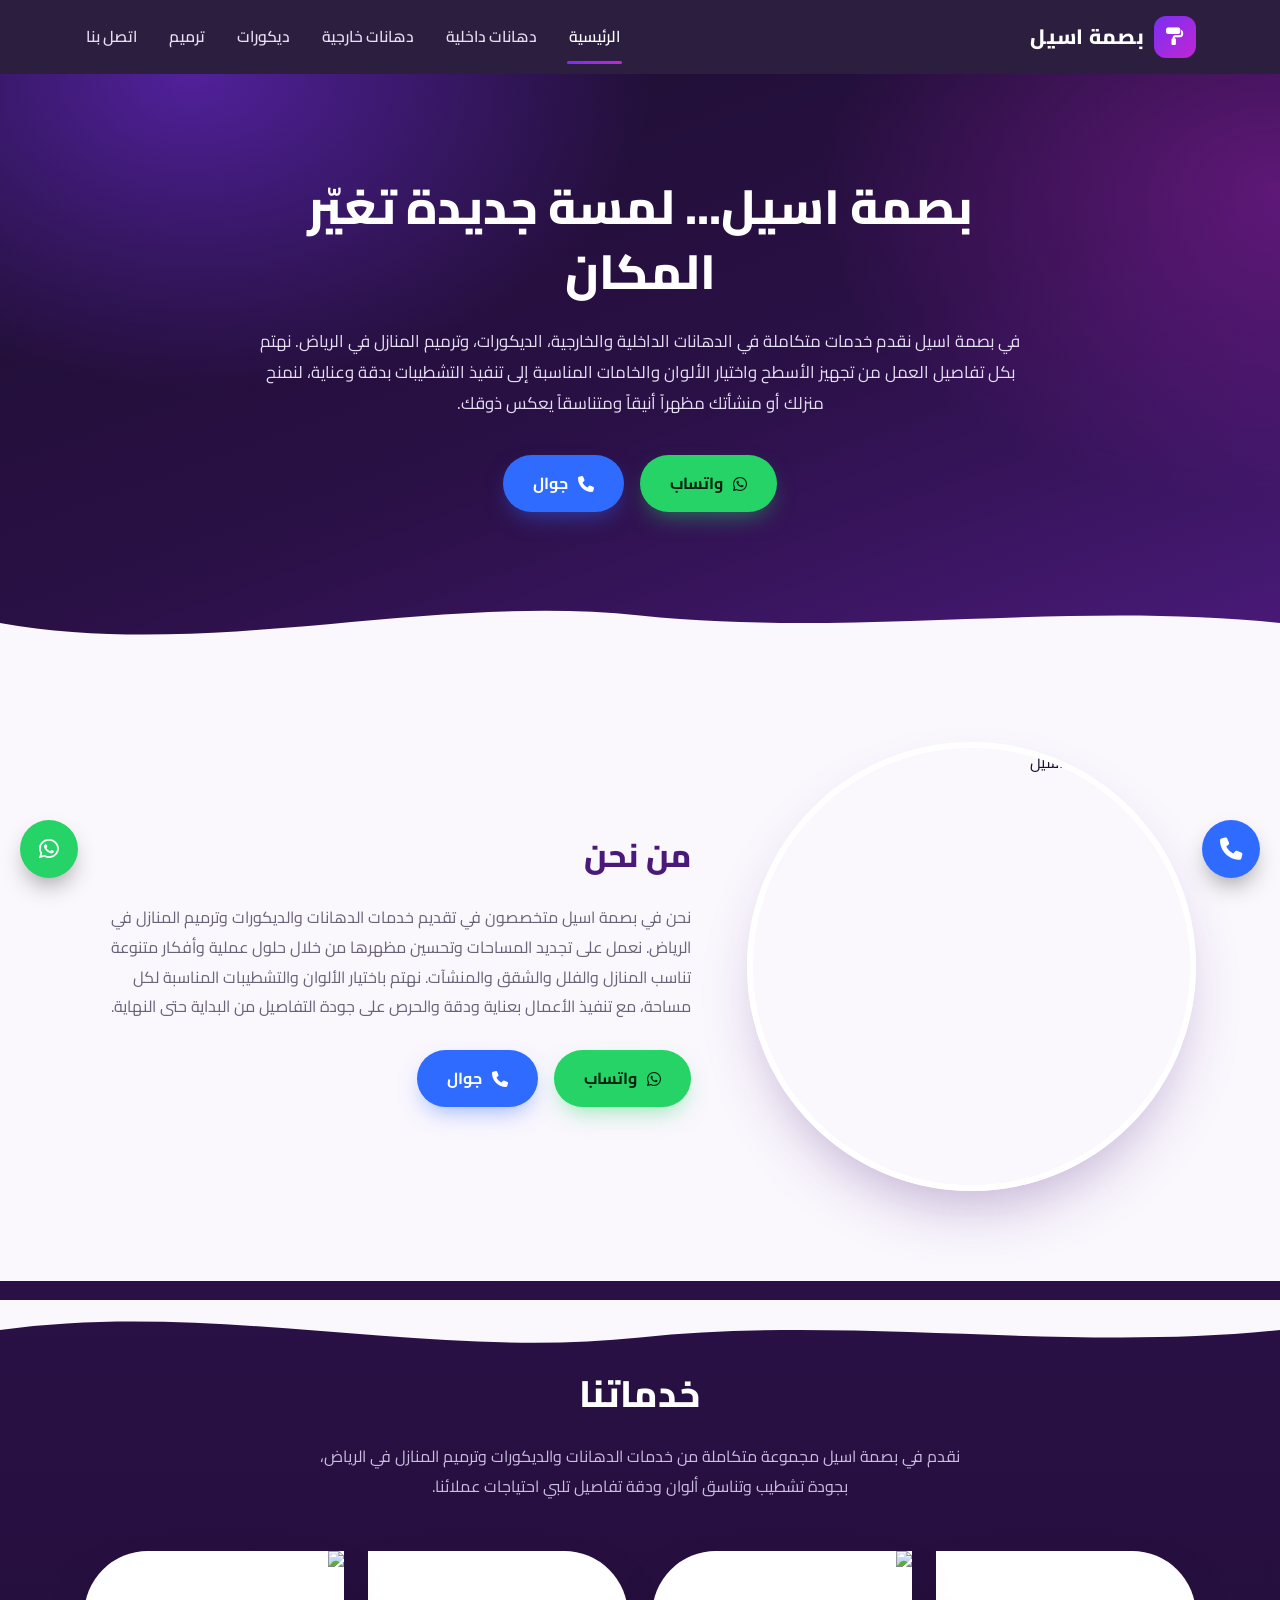
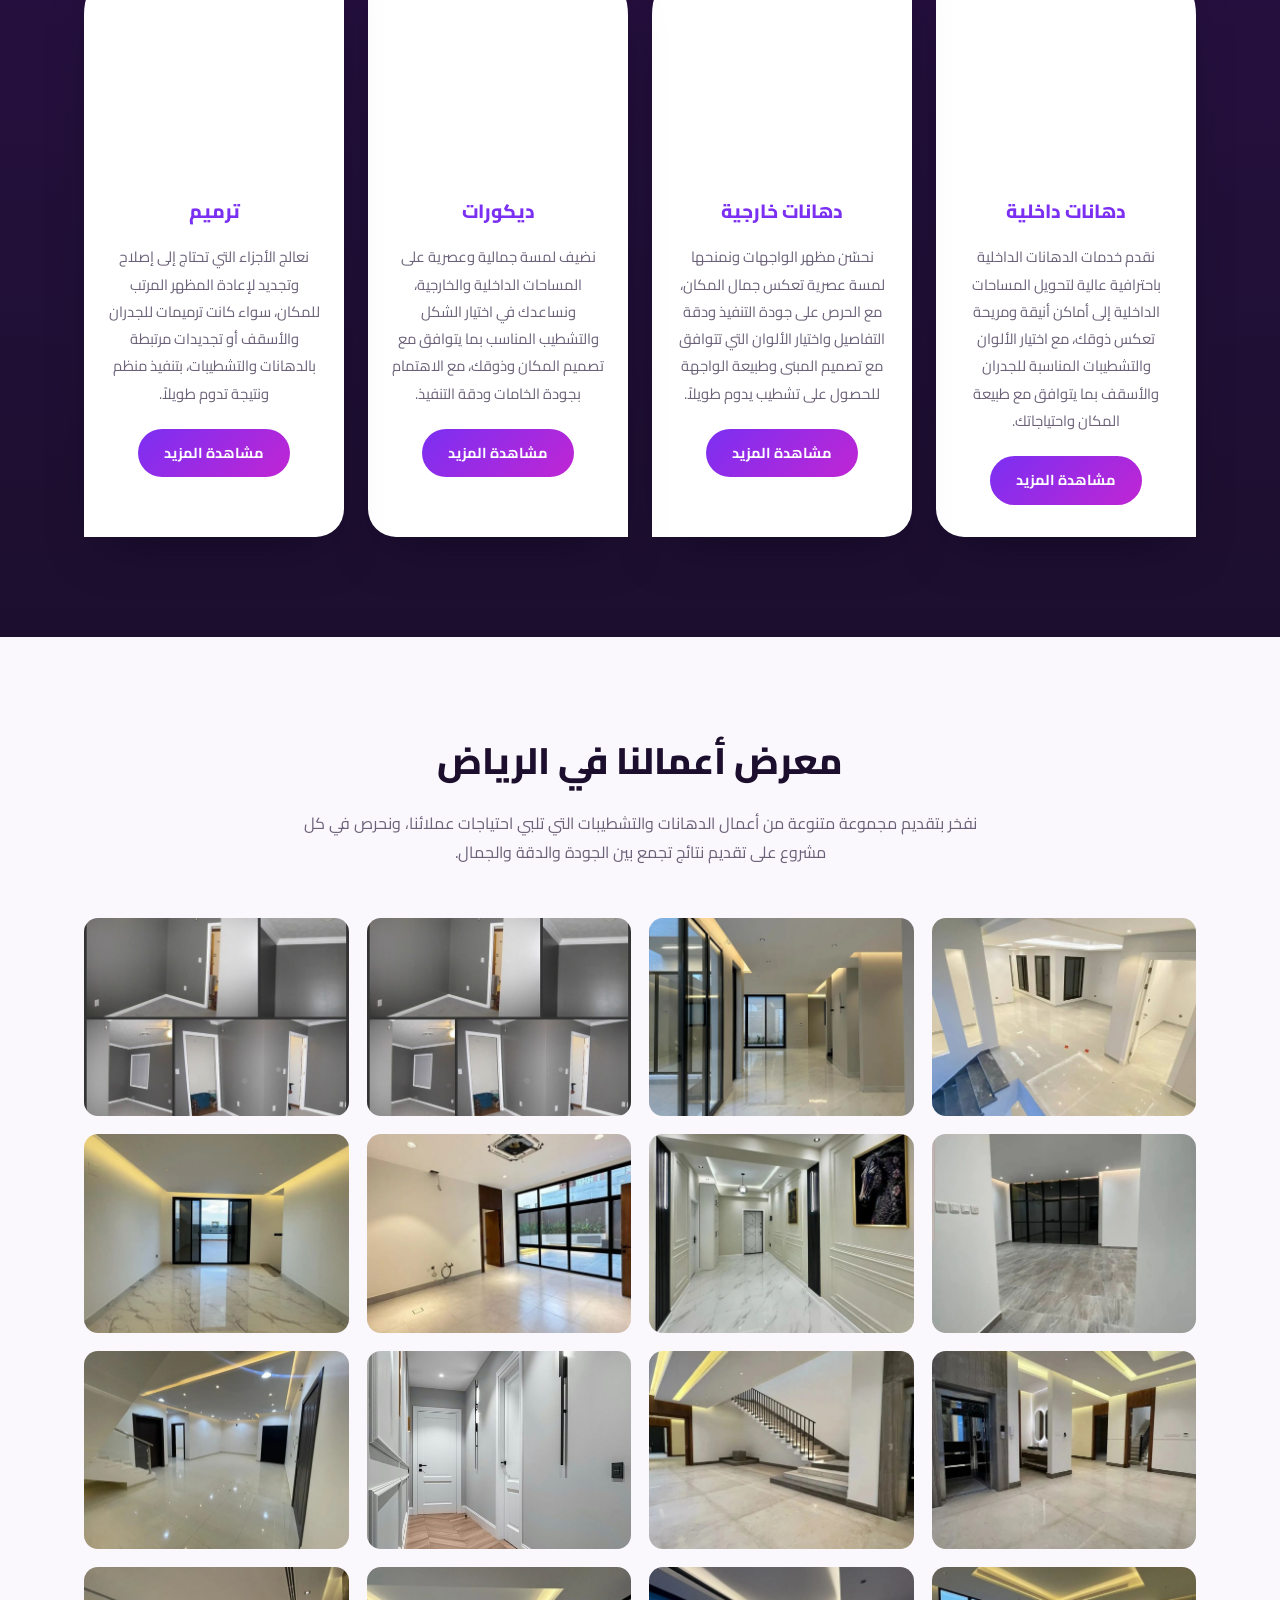
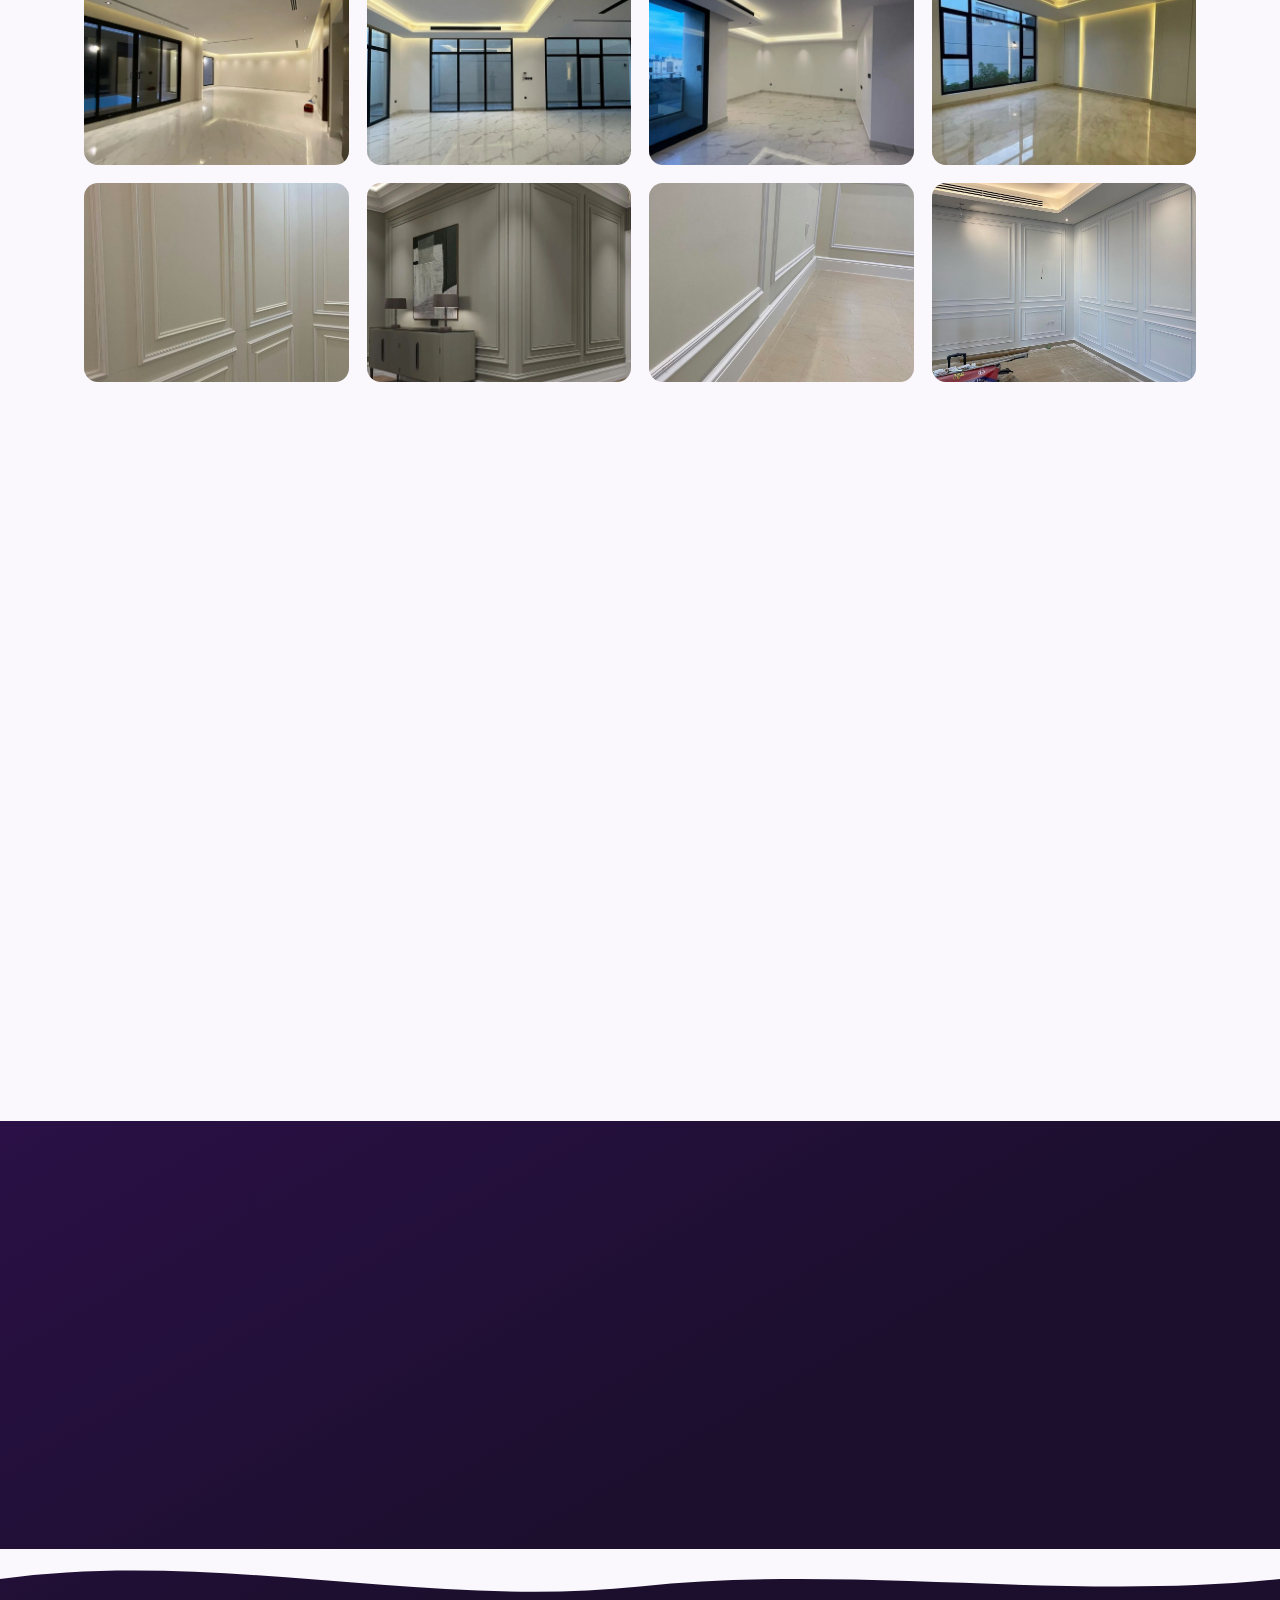
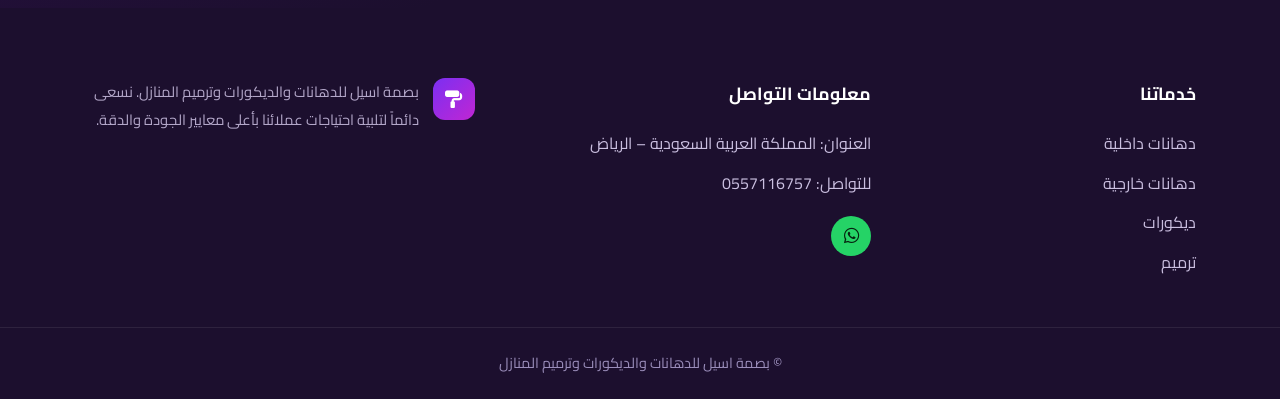
==== index.html @ dcc29cdc "first commit" ====
<!DOCTYPE html>
<html lang="ar" dir="rtl">

<head>
    <meta charset="UTF-8" />
    <meta name="viewport" content="width=device-width, initial-scale=1.0" />
    <title>بصمة اسيل | دهانات وديكورات وترميم منازل بالرياض</title>
    <meta name="description"
        content="بصمة اسيل - دهانات داخلية وخارجية، ديكورات، وترميم منازل في الرياض. للتواصل 0557116757" />
    <link rel="preconnect" href="https://fonts.googleapis.com">
    <link rel="preconnect" href="https://fonts.gstatic.com" crossorigin>
    <link href="https://fonts.googleapis.com/css2?family=Cairo:wght@400;500;600;700;800&display=swap" rel="stylesheet">
    <link rel="stylesheet" href="https://cdnjs.cloudflare.com/ajax/libs/font-awesome/6.5.2/css/all.min.css">
    <link rel="stylesheet" href="style.css">
</head>

<body>

    <!-- ===== Header ===== -->
    <header class="site-header">
        <div class="container header-inner">
            <a href="#top" class="logo">
                <span class="logo-mark"><i class="fa-solid fa-paint-roller"></i></span>
                <span class="logo-text">بصمة اسيل</span>
            </a>
            <nav class="main-nav" id="mainNav">
                <a href="#top" class="active">الرئيسية</a>
                <a href="#داخلية">دهانات داخلية</a>
                <a href="#خارجية">دهانات خارجية</a>
                <a href="#ديكورات">ديكورات</a>
                <a href="#ترميم">ترميم</a>
                <a href="#contact">اتصل بنا</a>
            </nav>
            <button class="nav-toggle" id="navToggle" aria-label="فتح القائمة">
                <span></span><span></span><span></span>
            </button>
        </div>
    </header>

    <!-- ===== Hero ===== -->
    <section class="hero" id="top">
        <div class="container hero-inner">
            <h1>بصمة اسيل... لمسة جديدة تغيّر المكان</h1>
            <p>
                في بصمة اسيل نقدم خدمات متكاملة في الدهانات الداخلية والخارجية، الديكورات، وترميم المنازل في الرياض.
                نهتم بكل تفاصيل العمل من تجهيز الأسطح واختيار الألوان والخامات المناسبة إلى تنفيذ التشطيبات بدقة وعناية،
                لنمنح منزلك أو منشأتك مظهراً أنيقاً ومتناسقاً يعكس ذوقك.
            </p>
            <div class="hero-actions">
                <a class="btn btn-whatsapp" href="https://wa.me/966557116757" target="_blank" rel="noopener">
                    <i class="fa-brands fa-whatsapp"></i> واتساب
                </a>
                <a class="btn btn-call" href="tel:0557116757">
                    <i class="fa-solid fa-phone"></i> جوال
                </a>
            </div>
        </div>
        <div class="wave-divider"><svg viewBox="0 0 1440 80" preserveAspectRatio="none">
                <path d="M0,40 C 240,90 480,0 720,30 C 960,60 1200,10 1440,40 L1440,80 L0,80 Z"></path>
            </svg></div>
    </section>

    <!-- ===== About ===== -->
    <section class="about">
        <div class="container about-inner">
            <div class="about-photo" id="aboutSlideshow">
                <img class="slide active" src="https://alwanaldhel.com/wp-content/uploads/2026/08/4.jpg"
                    alt="من أعمال بصمة اسيل" loading="lazy" />
                <img class="slide" src="https://alwanaldhel.com/wp-content/uploads/2026/08/37.jpg"
                    alt="من أعمال بصمة اسيل" loading="lazy" />
                <img class="slide" src="https://alwanaldhel.com/wp-content/uploads/2026/08/16.jpg"
                    alt="من أعمال بصمة اسيل" loading="lazy" />
                <img class="slide" src="images/img1.jpeg"
                    alt="من أعمال بصمة اسيل" loading="lazy" />
            </div>
            <div class="about-text reveal">
                <h2>من نحن</h2>
                <p>
                    نحن في بصمة اسيل متخصصون في تقديم خدمات الدهانات والديكورات وترميم المنازل في الرياض.
                    نعمل على تجديد المساحات وتحسين مظهرها من خلال حلول عملية وأفكار متنوعة تناسب المنازل والفلل والشقق
                    والمنشآت.
                    نهتم باختيار الألوان والتشطيبات المناسبة لكل مساحة، مع تنفيذ الأعمال بعناية ودقة والحرص على جودة
                    التفاصيل
                    من البداية حتى النهاية.
                </p>
                <div class="hero-actions">
                    <a class="btn btn-whatsapp" href="https://wa.me/966557116757" target="_blank" rel="noopener">
                        <i class="fa-brands fa-whatsapp"></i> واتساب
                    </a>
                    <a class="btn btn-call" href="tel:0557116757">
                        <i class="fa-solid fa-phone"></i> جوال
                    </a>
                </div>
            </div>
        </div>
    </section>

    <!-- ===== Services ===== -->
    <section class="services" id="services">
        <div class="wave-divider wave-top"><svg viewBox="0 0 1440 80" preserveAspectRatio="none">
                <path d="M0,40 C 240,0 480,80 720,50 C 960,20 1200,70 1440,40 L1440,0 L0,0 Z"></path>
            </svg></div>
        <div class="container">
            <h2 class="section-title reveal">خدماتنا</h2>
            <p class="section-sub reveal">
                نقدم في بصمة اسيل مجموعة متكاملة من خدمات الدهانات والديكورات وترميم المنازل في الرياض، بجودة تشطيب
                وتناسق ألوان ودقة تفاصيل تلبي احتياجات عملائنا.
            </p>

            <div class="service-cards">
                <article class="card reveal" id="داخلية">
                    <div class="card-photo">
                        <img src="https://alwanaldhel.com/wp-content/uploads/2026/08/6.jpg" alt="دهانات داخلية"
                            loading="lazy" />
                    </div>
                    <div class="card-body">
                        <h3>دهانات داخلية</h3>
                        <p>نقدم خدمات الدهانات الداخلية باحترافية عالية لتحويل المساحات الداخلية إلى أماكن أنيقة ومريحة
                            تعكس ذوقك،
                            مع اختيار الألوان والتشطيبات المناسبة للجدران والأسقف بما يتوافق مع طبيعة المكان واحتياجاتك.
                        </p>
                        <a href="#contact" class="card-link">مشاهدة المزيد</a>
                    </div>
                </article>

                <article class="card reveal" id="خارجية">
                    <div class="card-photo">
                        <img src="https://alwanaldhel.com/wp-content/uploads/2026/08/9.jpg" alt="دهانات خارجية"
                            loading="lazy" />
                    </div>
                    <div class="card-body">
                        <h3>دهانات خارجية</h3>
                        <p>نحسّن مظهر الواجهات ونمنحها لمسة عصرية تعكس جمال المكان، مع الحرص على جودة التنفيذ ودقة
                            التفاصيل
                            واختيار الألوان التي تتوافق مع تصميم المبنى وطبيعة الواجهة للحصول على تشطيب يدوم طويلاً.</p>
                        <a href="#contact" class="card-link">مشاهدة المزيد</a>
                    </div>
                </article>

                <article class="card reveal" id="ديكورات">
                    <div class="card-photo">
                        <img src="https://alwanaldhel.com/wp-content/uploads/2026/08/45.jpg" alt="ديكورات"
                            loading="lazy" />
                    </div>
                    <div class="card-body">
                        <h3>ديكورات</h3>
                        <p>نضيف لمسة جمالية وعصرية على المساحات الداخلية والخارجية، ونساعدك في اختيار الشكل والتشطيب
                            المناسب
                            بما يتوافق مع تصميم المكان وذوقك، مع الاهتمام بجودة الخامات ودقة التنفيذ.</p>
                        <a href="#contact" class="card-link">مشاهدة المزيد</a>
                    </div>
                </article>

                <article class="card reveal" id="ترميم">
                    <div class="card-photo">
                        <img src="https://alwanaldhel.com/wp-content/uploads/2026/08/37.jpg" alt="ترميم"
                            loading="lazy" />
                    </div>
                    <div class="card-body">
                        <h3>ترميم</h3>
                        <p>نعالج الأجزاء التي تحتاج إلى إصلاح وتجديد لإعادة المظهر المرتب للمكان، سواء كانت ترميمات
                            للجدران
                            والأسقف أو تجديدات مرتبطة بالدهانات والتشطيبات، بتنفيذ منظم ونتيجة تدوم طويلاً.</p>
                        <a href="#contact" class="card-link">مشاهدة المزيد</a>
                    </div>
                </article>
            </div>
        </div>
    </section>

    <!-- ===== Gallery ===== -->
    <section class="gallery">
        <div class="container">
            <h2 class="section-title reveal">معرض أعمالنا في الرياض</h2>
            <p class="section-sub reveal">نفخر بتقديم مجموعة متنوعة من أعمال الدهانات والتشطيبات التي تلبي احتياجات
                عملائنا،
                ونحرص في كل مشروع على تقديم نتائج تجمع بين الجودة والدقة والجمال.</p>

            <div class="gallery-grid">
                <img class="reveal" src="images/img1.jpeg" alt="عمل ترميم" loading="lazy">
                <img class="reveal" src="images/img2.jpeg" alt="عمل دهانات خارجية" loading="lazy">
                <img class="reveal" src="images/img3.jpeg" alt="عمل ديكورات" loading="lazy">
                <img class="reveal" src="images/img4.jpeg" alt="من أعمالنا" loading="lazy">
                <img class="reveal" src="images/img5.jpeg" alt="من أعمالنا" loading="lazy">
                <img class="reveal" src="images/img6.jpeg" alt="من أعمالنا" loading="lazy">
                <img class="reveal" src="images/img7.jpeg" alt="من أعمالنا" loading="lazy">
                <img class="reveal" src="images/img8.jpeg" alt="من أعمالنا" loading="lazy">
                <img class="reveal" src="images/img9.jpeg" alt="من أعمالنا" loading="lazy">
                <img class="reveal" src="images/img10.jpeg" alt="من أعمالنا" loading="lazy">
                <img class="reveal" src="images/img11.jpeg" alt="من أعمالنا" loading="lazy">
                <img class="reveal" src="images/img12.jpeg" alt="من أعمالنا" loading="lazy">
                <img class="reveal" src="images/img13.jpeg" alt="من أعمالنا" loading="lazy">
                <img class="reveal" src="images/img14.jpeg" alt="من أعمالنا" loading="lazy">
                <img class="reveal" src="images/img15.jpeg" alt="من أعمالنا" loading="lazy">
                <img class="reveal" src="images/img16.jpeg" alt="من أعمالنا" loading="lazy">
                <img class="reveal" src="images/img17.jpeg" alt="من أعمالنا" loading="lazy">
                <img class="reveal" src="images/img18.jpeg" alt="من أعمالنا" loading="lazy">
                <img class="reveal" src="images/img19.jpeg" alt="من أعمالنا" loading="lazy">
                <img class="reveal" src="images/img20.jpeg" alt="من أعمالنا" loading="lazy">
                <img class="reveal" src="images/img22.jpeg" alt="من أعمالنا" loading="lazy">
                <img class="reveal" src="images/img23.jpeg" alt="من أعمالنا" loading="lazy">
                <img class="reveal" src="images/img24.jpeg" alt="من أعمالنا" loading="lazy">
                <img class="reveal" src="images/img25.jpeg" alt="من أعمالنا" loading="lazy">
                <img class="reveal" src="images/img26.jpeg" alt="من أعمالنا" loading="lazy">
                <img class="reveal" src="images/img27.jpeg" alt="من أعمالنا" loading="lazy">
                <img class="reveal" src="images/img28.jpeg" alt="من أعمالنا" loading="lazy">
                <img class="reveal" src="images/img29.jpeg" alt="من أعمالنا" loading="lazy">
                <img class="reveal" src="images/img30.jpeg" alt="من أعمالنا" loading="lazy">
                <img class="reveal" src="images/img31.jpeg" alt="من أعمالنا" loading="lazy">
                <img class="reveal" src="images/img32.jpeg" alt="من أعمالنا" loading="lazy">

            </div>
        </div>
    </section>

    <!-- ===== Contact CTA ===== -->
    <section class="contact-cta" id="contact">
        <div class="container reveal">
            <h2>تواصل بنا</h2>
            <p>
                هل تبحث عن دهانات احترافية أو تشطيبات مميزة لمنزلك أو منشأتك؟ بصمة اسيل جاهزة لخدمتك وتنفيذ احتياجاتك
                بعناية. تواصل معنا للاستفسار عن الدهانات الداخلية والخارجية، الديكورات وترميم المنازل.
            </p>
            <div class="hero-actions">
                <a class="btn btn-whatsapp" href="https://wa.me/966557116757" target="_blank" rel="noopener">
                    <i class="fa-brands fa-whatsapp"></i> واتساب
                </a>
                <a class="btn btn-call" href="tel:0557116757">
                    <i class="fa-solid fa-phone"></i> جوال
                </a>
            </div>
        </div>
        <div class="wave-divider wave-top"><svg viewBox="0 0 1440 80" preserveAspectRatio="none">
                <path d="M0,40 C 240,0 480,80 720,50 C 960,20 1200,70 1440,40 L1440,0 L0,0 Z"></path>
            </svg></div>
    </section>

    <!-- ===== Footer ===== -->
    <footer class="site-footer">
        <div class="container footer-grid">
            <div>
                <h3>خدماتنا</h3>
                <ul>
                    <li><a href="#داخلية">دهانات داخلية</a></li>
                    <li><a href="#خارجية">دهانات خارجية</a></li>
                    <li><a href="#ديكورات">ديكورات</a></li>
                    <li><a href="#ترميم">ترميم</a></li>
                </ul>
            </div>
            <div>
                <h3>معلومات التواصل</h3>
                <p>العنوان: المملكة العربية السعودية – الرياض</p>
                <p>للتواصل: <a href="tel:0557116757">0557116757</a></p>
                <a class="footer-social" href="https://wa.me/966557116757" target="_blank" rel="noopener"
                    title="واتساب">
                    <i class="fa-brands fa-whatsapp"></i>
                </a>
            </div>
            <div class="footer-brand">
                <span class="logo-mark"><i class="fa-solid fa-paint-roller"></i></span>
                <p>بصمة اسيل للدهانات والديكورات وترميم المنازل. نسعى دائماً لتلبية احتياجات عملائنا بأعلى معايير الجودة
                    والدقة.</p>
            </div>
        </div>
        <div class="footer-bottom">
            <p>© بصمة اسيل للدهانات والديكورات وترميم المنازل</p>
        </div>
    </footer>

    <!-- ===== Floating buttons ===== -->
    <a href="https://wa.me/966557116757" target="_blank" rel="noopener" class="float-btn float-whatsapp"
        aria-label="واتساب">
        <i class="fa-brands fa-whatsapp"></i>
    </a>
    <a href="tel:0557116757" class="float-btn float-call" aria-label="اتصال">
        <i class="fa-solid fa-phone"></i>
    </a>

    <script src="script.js"></script>
</body>

</html>
---- style.css ----
:root{
  --ink:#1c0f2e;
  --purple-deep:#2a1046;
  --purple:#4a1a7a;
  --purple-bright:#7b2ff2;
  --pink:#c026d3;
  --white:#ffffff;
  --cream:#faf7fd;
  --grey:#6b6178;
  --whatsapp:#25d366;
  --call:#2f6bff;
  --radius:18px;
  --container:1160px;
  --font:'Cairo', 'Tahoma', sans-serif;
}

*{box-sizing:border-box;margin:0;padding:0;}

html{scroll-behavior:smooth;}

body{
  font-family:var(--font);
  color:var(--ink);
  background:var(--cream);
  line-height:1.85;
  -webkit-font-smoothing:antialiased;
}

img{max-width:100%;display:block;}

a{color:inherit;text-decoration:none;}

.container{
  max-width:var(--container);
  margin:0 auto;
  padding:0 24px;
}

/* ===== Scroll reveal ===== */
.reveal{
  opacity:0;
  transform:translateY(34px);
  transition:opacity .7s ease, transform .7s ease;
}
.reveal.in-view{opacity:1;transform:translateY(0);}

.service-cards .reveal:nth-child(2){transition-delay:.1s;}
.service-cards .reveal:nth-child(3){transition-delay:.2s;}
.service-cards .reveal:nth-child(4){transition-delay:.3s;}

.gallery-grid .reveal:nth-child(4n+2){transition-delay:.08s;}
.gallery-grid .reveal:nth-child(4n+3){transition-delay:.16s;}
.gallery-grid .reveal:nth-child(4n+4){transition-delay:.24s;}

/* ===== Hero load-in ===== */
@keyframes riseIn{
  from{opacity:0;transform:translateY(28px);}
  to{opacity:1;transform:translateY(0);}
}
.hero h1,.hero p,.hero .hero-actions{
  animation:riseIn .8s ease both;
}
.hero p{animation-delay:.15s;}
.hero .hero-actions{animation-delay:.3s;}

/* ===== Buttons ===== */
.hero-actions{display:flex;gap:16px;flex-wrap:wrap;}
.btn{
  display:inline-flex;align-items:center;gap:10px;
  padding:14px 30px;
  border-radius:999px;
  font-weight:700;
  font-size:1rem;
  transition:transform .15s ease, box-shadow .15s ease;
}
.btn:hover{transform:translateY(-2px);}
.btn-whatsapp{background:var(--whatsapp);color:#06210f;box-shadow:0 10px 24px -8px rgba(37,211,102,.55);}
.btn-call{background:var(--call);color:#fff;box-shadow:0 10px 24px -8px rgba(47,107,255,.55);}

/* ===== Header ===== */
.site-header{
  position:sticky;top:0;z-index:50;
  background:rgba(26,11,46,.92);
  backdrop-filter:blur(6px);
}
.header-inner{
  display:flex;align-items:center;justify-content:space-between;
  padding:16px 24px;
}
.logo{display:flex;align-items:center;gap:10px;}
.logo-mark{
  width:42px;height:42px;border-radius:12px;
  background:linear-gradient(135deg,var(--purple-bright),var(--pink));
  display:flex;align-items:center;justify-content:center;
  color:#fff;font-size:1.1rem;
  flex-shrink:0;
}
.logo-text{
  color:#fff;font-weight:800;font-size:1.3rem;
  letter-spacing:.3px;
}
.main-nav{display:flex;gap:28px;}
.main-nav a{color:#e6def2;font-weight:600;font-size:.98rem;padding:6px 2px;position:relative;}
.main-nav a.active,.main-nav a:hover{color:#fff;}
.main-nav a.active::after{
  content:'';position:absolute;right:0;left:0;bottom:-6px;height:3px;border-radius:3px;
  background:linear-gradient(90deg,var(--purple-bright),var(--pink));
}
.nav-toggle{
  display:none;flex-direction:column;gap:5px;background:none;border:0;cursor:pointer;padding:6px;
}
.nav-toggle span{width:24px;height:2px;background:#fff;border-radius:2px;}

/* ===== Hero ===== */
.hero{
  position:relative;
  background:
    radial-gradient(60% 90% at 15% 0%, rgba(123,47,242,.55), transparent 60%),
    radial-gradient(60% 90% at 100% 20%, rgba(192,38,211,.35), transparent 60%),
    linear-gradient(160deg,var(--ink),var(--purple-deep) 55%,var(--purple));
  color:#fff;
  padding:100px 0 140px;
  overflow:hidden;
}
.hero-inner{max-width:820px;text-align:center;margin:0 auto;}
.hero h1{
  font-size:clamp(2rem,4.2vw,3rem);
  font-weight:800;
  margin-bottom:22px;
  line-height:1.35;
}
.hero p{
  color:#e6def2;
  font-size:1.05rem;
  margin-bottom:36px;
}
.hero .hero-actions{justify-content:center;}

.wave-divider{line-height:0;}
.wave-divider svg{width:100%;height:60px;display:block;}
.hero .wave-divider{position:absolute;bottom:-1px;right:0;left:0;}
.hero .wave-divider path{fill:var(--cream);}
.wave-top path{fill:var(--cream);}
.services .wave-divider path{fill:var(--cream);}
.contact-cta .wave-divider{position:absolute;bottom:-1px;right:0;left:0;}
.contact-cta .wave-divider path{fill:var(--cream);}

/* ===== About ===== */
.about{padding:90px 0;}
.about-inner{
  display:grid;grid-template-columns:.85fr 1.15fr;gap:56px;align-items:center;
}
.about-photo{
  position:relative;
  aspect-ratio:1/1;
  border-radius:50%;
  box-shadow:0 30px 60px -20px rgba(74,26,122,.35);
  border:6px solid #fff;
  overflow:hidden;
}
.about-photo .slide{
  position:absolute;inset:0;width:100%;height:100%;object-fit:cover;
  opacity:0;transition:opacity 1.2s ease;
}
.about-photo .slide.active{opacity:1;}
.about-text h2{
  font-size:2rem;font-weight:800;color:var(--purple);margin-bottom:18px;
}
.about-text p{color:var(--grey);margin-bottom:28px;}

/* ===== Services ===== */
.services{
  position:relative;
  background:linear-gradient(180deg,var(--purple-deep),var(--ink));
  color:#fff;
  padding:20px 0 100px;
}
.services .wave-divider{margin-top:-1px;}
.section-title{
  text-align:center;font-size:clamp(1.7rem,3.4vw,2.3rem);font-weight:800;margin-bottom:14px;
}
.section-sub{
  text-align:center;max-width:680px;margin:0 auto 50px;
  color:#cabfe0;
}
.services .section-sub{color:#cabfe0;}
.gallery .section-sub{color:var(--grey);}

.service-cards{
  display:grid;grid-template-columns:repeat(4,1fr);gap:24px;
}
.card{
  background:#fff;
  border-radius:0 64px 0 28px;
  overflow:hidden;
  box-shadow:0 24px 50px -20px rgba(10,3,26,.5);
  text-align:center;
  transition:transform .3s ease, box-shadow .3s ease;
}
.card:nth-child(even){border-radius:64px 0 28px 0;}
.card:hover{transform:translateY(-6px);box-shadow:0 30px 60px -18px rgba(10,3,26,.6);}

.card-photo{aspect-ratio:4/3.3;overflow:hidden;}
.card-photo img{width:100%;height:100%;object-fit:cover;transition:transform .5s ease;}
.card:hover .card-photo img{transform:scale(1.06);}

.card-body{padding:28px 24px 32px;}
.card h3{font-size:1.2rem;font-weight:800;color:var(--purple-bright);margin-bottom:14px;}
.card p{color:var(--grey);font-size:.92rem;margin-bottom:22px;}
.card-link{
  display:inline-block;font-weight:700;color:#fff;
  background:linear-gradient(135deg,var(--purple-bright),var(--pink));
  padding:11px 26px;border-radius:999px;font-size:.9rem;
  transition:transform .15s ease;
}
.card-link:hover{transform:translateY(-2px);}

/* ===== Gallery ===== */
.gallery{padding:90px 0;}
.gallery-grid{
  display:grid;grid-template-columns:repeat(4,1fr);gap:18px;
}
.gallery-grid img{
  width:100%;aspect-ratio:4/3;object-fit:cover;border-radius:14px;
  transition:transform .3s ease;
}
.gallery-grid img:hover{transform:scale(1.03);}

/* ===== Contact CTA ===== */
.contact-cta{
  position:relative;
  background:linear-gradient(150deg,var(--purple-deep),var(--ink) 60%);
  color:#fff;text-align:center;
  padding:90px 0 140px;
}
.contact-cta h2{font-size:2rem;font-weight:800;margin-bottom:18px;}
.contact-cta p{max-width:640px;margin:0 auto 34px;color:#e6def2;}
.contact-cta .hero-actions{justify-content:center;}

/* ===== Footer ===== */
.site-footer{background:var(--ink);color:#cabfe0;padding:70px 0 0;}
.footer-grid{
  display:grid;grid-template-columns:.8fr 1fr 1.1fr;gap:40px;padding-bottom:50px;
}
.footer-grid h3{color:#fff;font-size:1.1rem;margin-bottom:18px;}
.footer-grid ul{list-style:none;display:flex;flex-direction:column;gap:10px;}
.footer-grid a:hover{color:#fff;}
.footer-grid p{margin-bottom:10px;}
.footer-social{
  display:inline-flex;width:40px;height:40px;border-radius:50%;
  background:var(--whatsapp);color:#06210f;align-items:center;justify-content:center;
  margin-top:8px;font-size:1.1rem;
}
.footer-brand{display:flex;gap:14px;align-items:flex-start;}
.footer-brand p{color:#b3a7c9;font-size:.92rem;}
.footer-bottom{
  border-top:1px solid rgba(255,255,255,.08);
  text-align:center;padding:22px 0;font-size:.9rem;color:#9a8dba;
}

/* ===== Floating buttons ===== */
.float-btn{
  position:fixed;bottom:22px;width:58px;height:58px;border-radius:50%;
  display:flex;align-items:center;justify-content:center;
  color:#fff;font-size:1.4rem;z-index:60;
  box-shadow:0 12px 26px -8px rgba(0,0,0,.45);
}
.float-whatsapp{left:20px;background:var(--whatsapp);}
.float-call{right:20px;background:var(--call);}

/* ===== Responsive ===== */
@media (max-width:980px){
  .main-nav{
    position:fixed;top:74px;left:0;right:0;
    background:rgba(20,9,36,.98);
    flex-direction:column;gap:0;
    max-height:0;overflow:hidden;
    transition:max-height .3s ease;
  }
  .main-nav.open{max-height:400px;padding:10px 0;}
  .main-nav a{padding:14px 24px;border-bottom:1px solid rgba(255,255,255,.06);}
  .nav-toggle{display:flex;}
  .about-inner{grid-template-columns:1fr;text-align:center;}
  .about-photo{max-width:320px;margin:0 auto;}
  .about-text .hero-actions{justify-content:center;}
  .service-cards{grid-template-columns:repeat(2,1fr);}
  .gallery-grid{grid-template-columns:repeat(2,1fr);}
  .footer-grid{grid-template-columns:1fr;text-align:center;}
  .footer-brand{flex-direction:column;align-items:center;}
}

@media (max-width:520px){
  .service-cards{grid-template-columns:1fr;}
  .gallery-grid{grid-template-columns:1fr 1fr;}
  .hero{padding:70px 0 110px;}
}

@media (prefers-reduced-motion: reduce){
  html{scroll-behavior:auto;}
  .btn:hover{transform:none;}
  .gallery-grid img:hover{transform:none;}
  .reveal{opacity:1;transform:none;transition:none;}
  .hero h1,.hero p,.hero .hero-actions{animation:none;}
  .about-photo .slide{transition:none;}
  .card:hover{transform:none;}
}
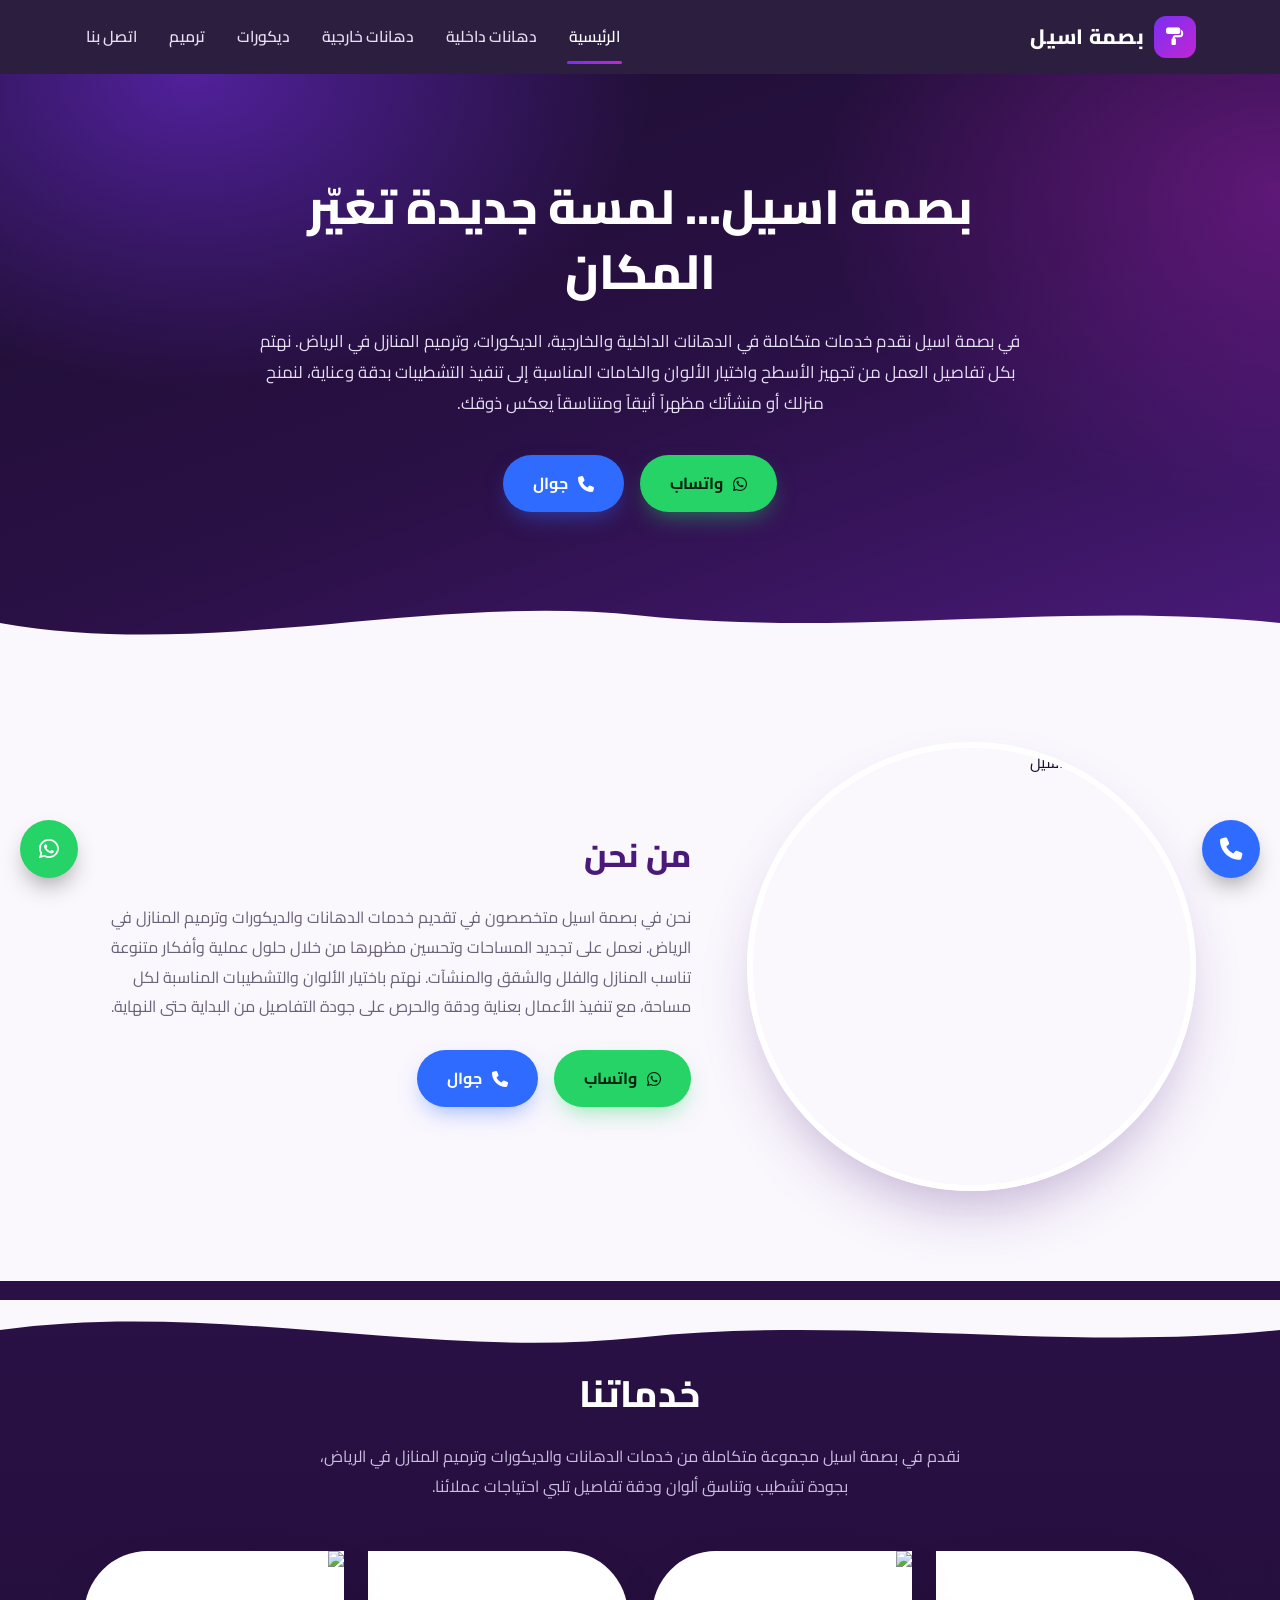
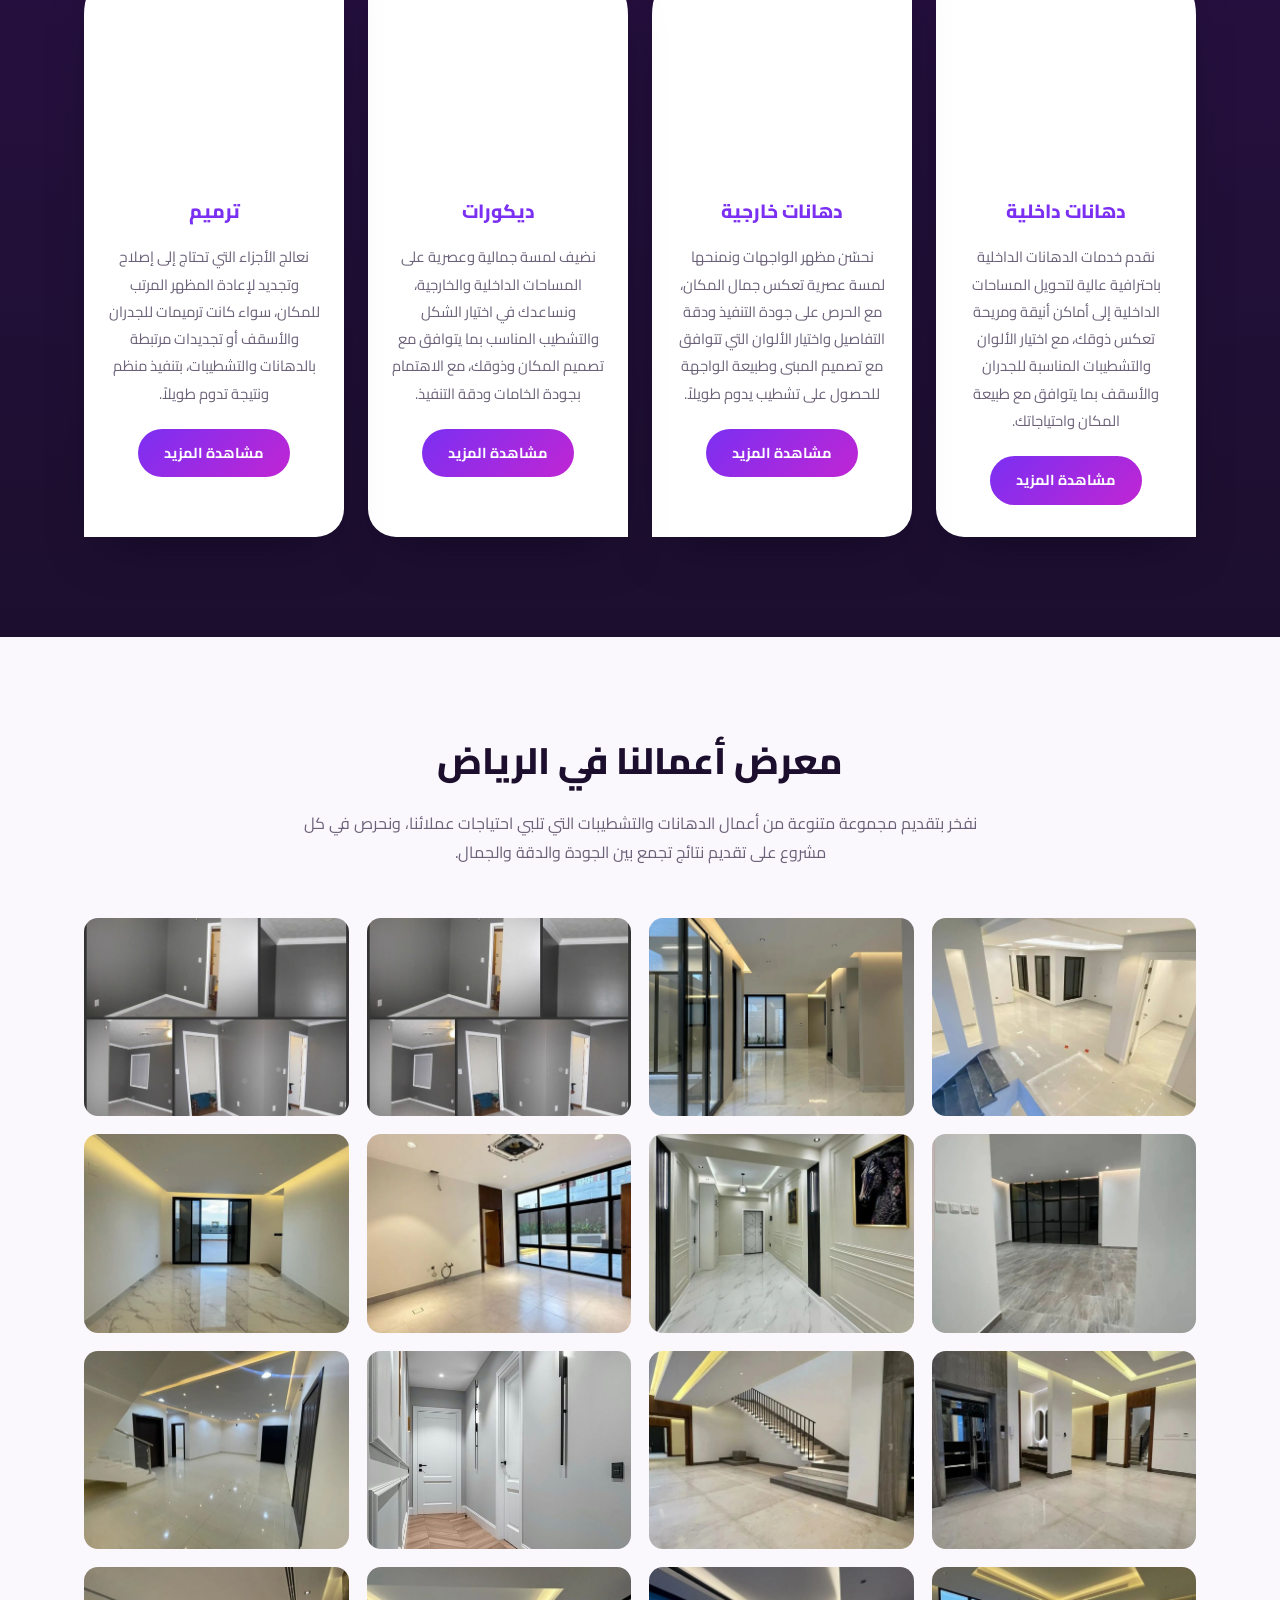
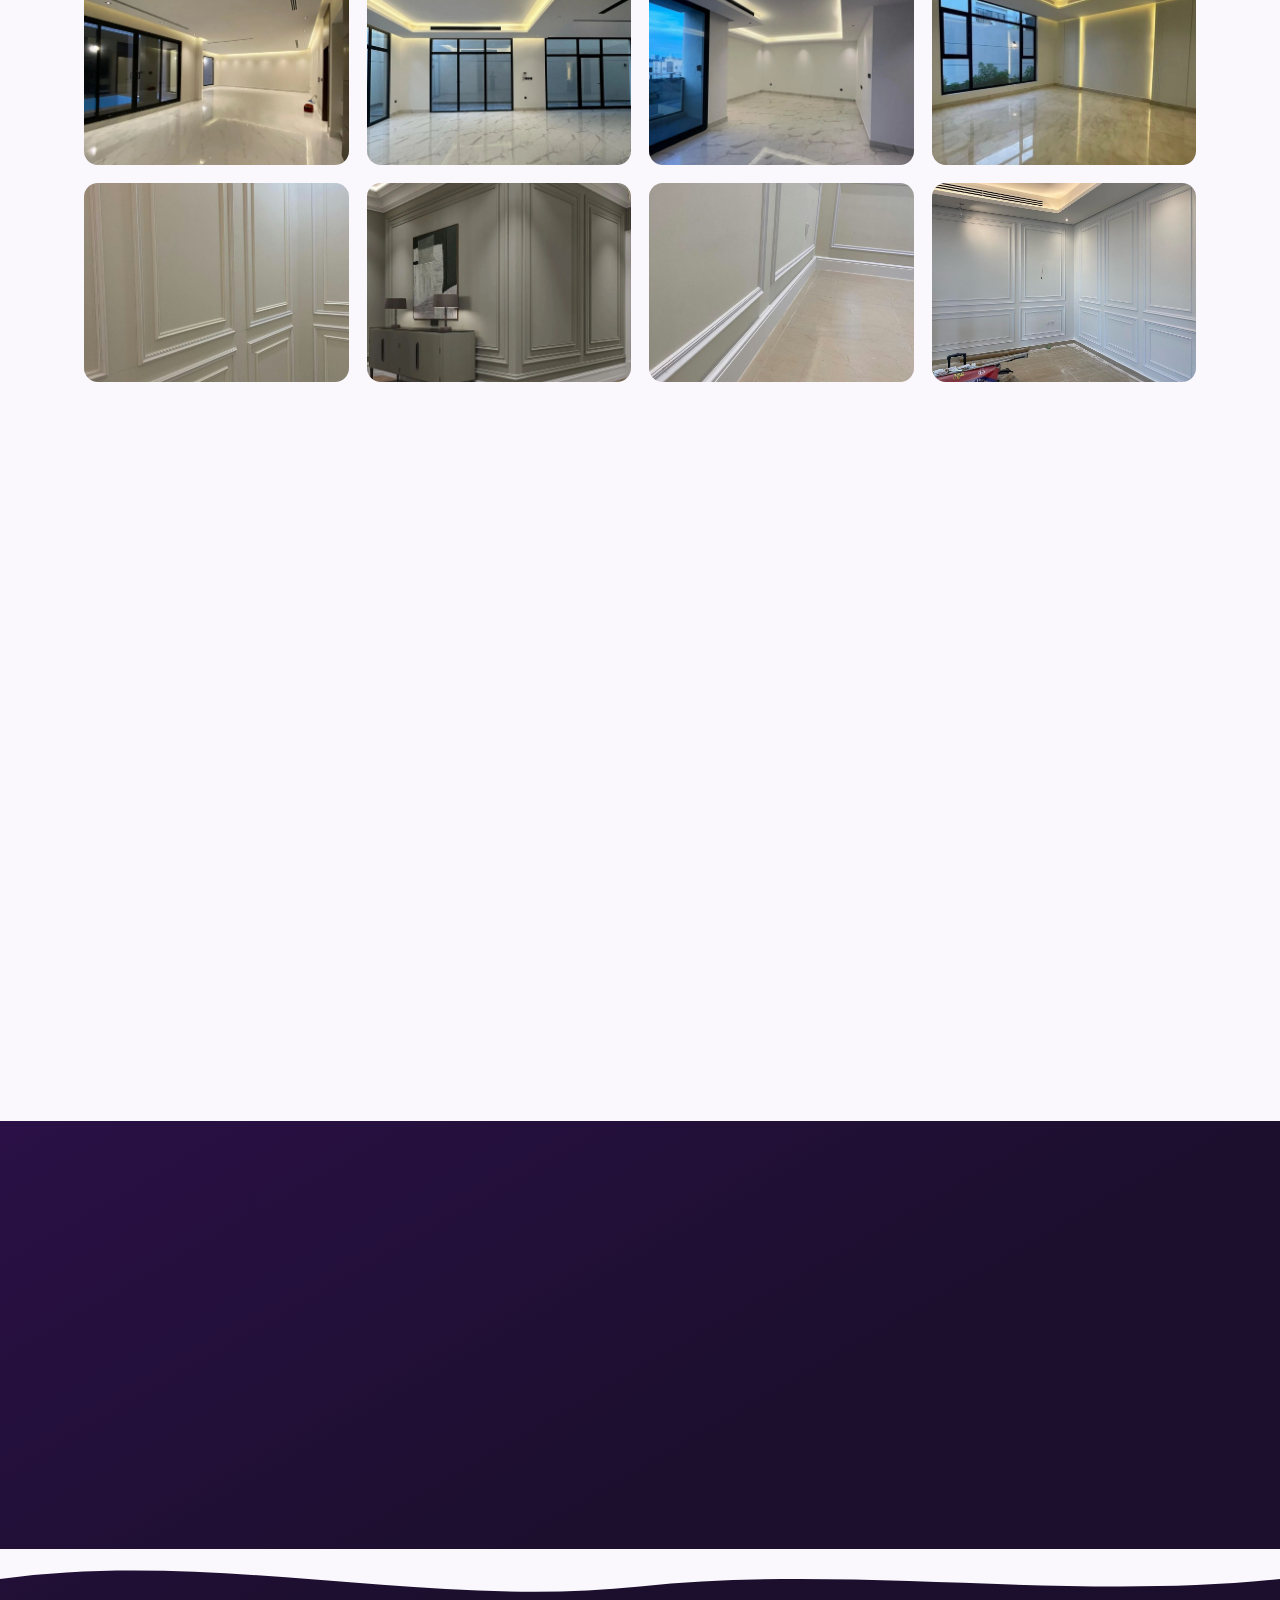
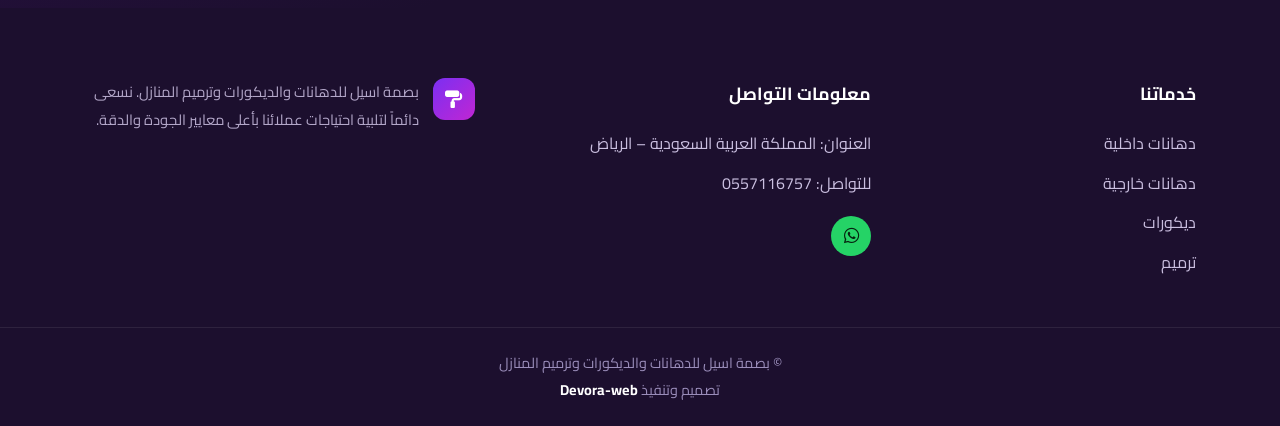
==== commit d402a1f0: "Updated" ====
--- a/index.html
+++ b/index.html
@@ -264,6 +264,12 @@
         </div>
         <div class="footer-bottom">
             <p>© بصمة اسيل للدهانات والديكورات وترميم المنازل</p>
+            <p class="designer-credit">
+                    تصميم وتنفيذ
+                    <a href="https://www.facebook.com/share/18WCirXz8U/" target="_blank" style="text-decoration: none;">
+                        <span class="gmt-text" style="color: var(--white); font-weight: bold;">Devora-web</span>
+                    </a>
+                </p>
         </div>
     </footer>
 
